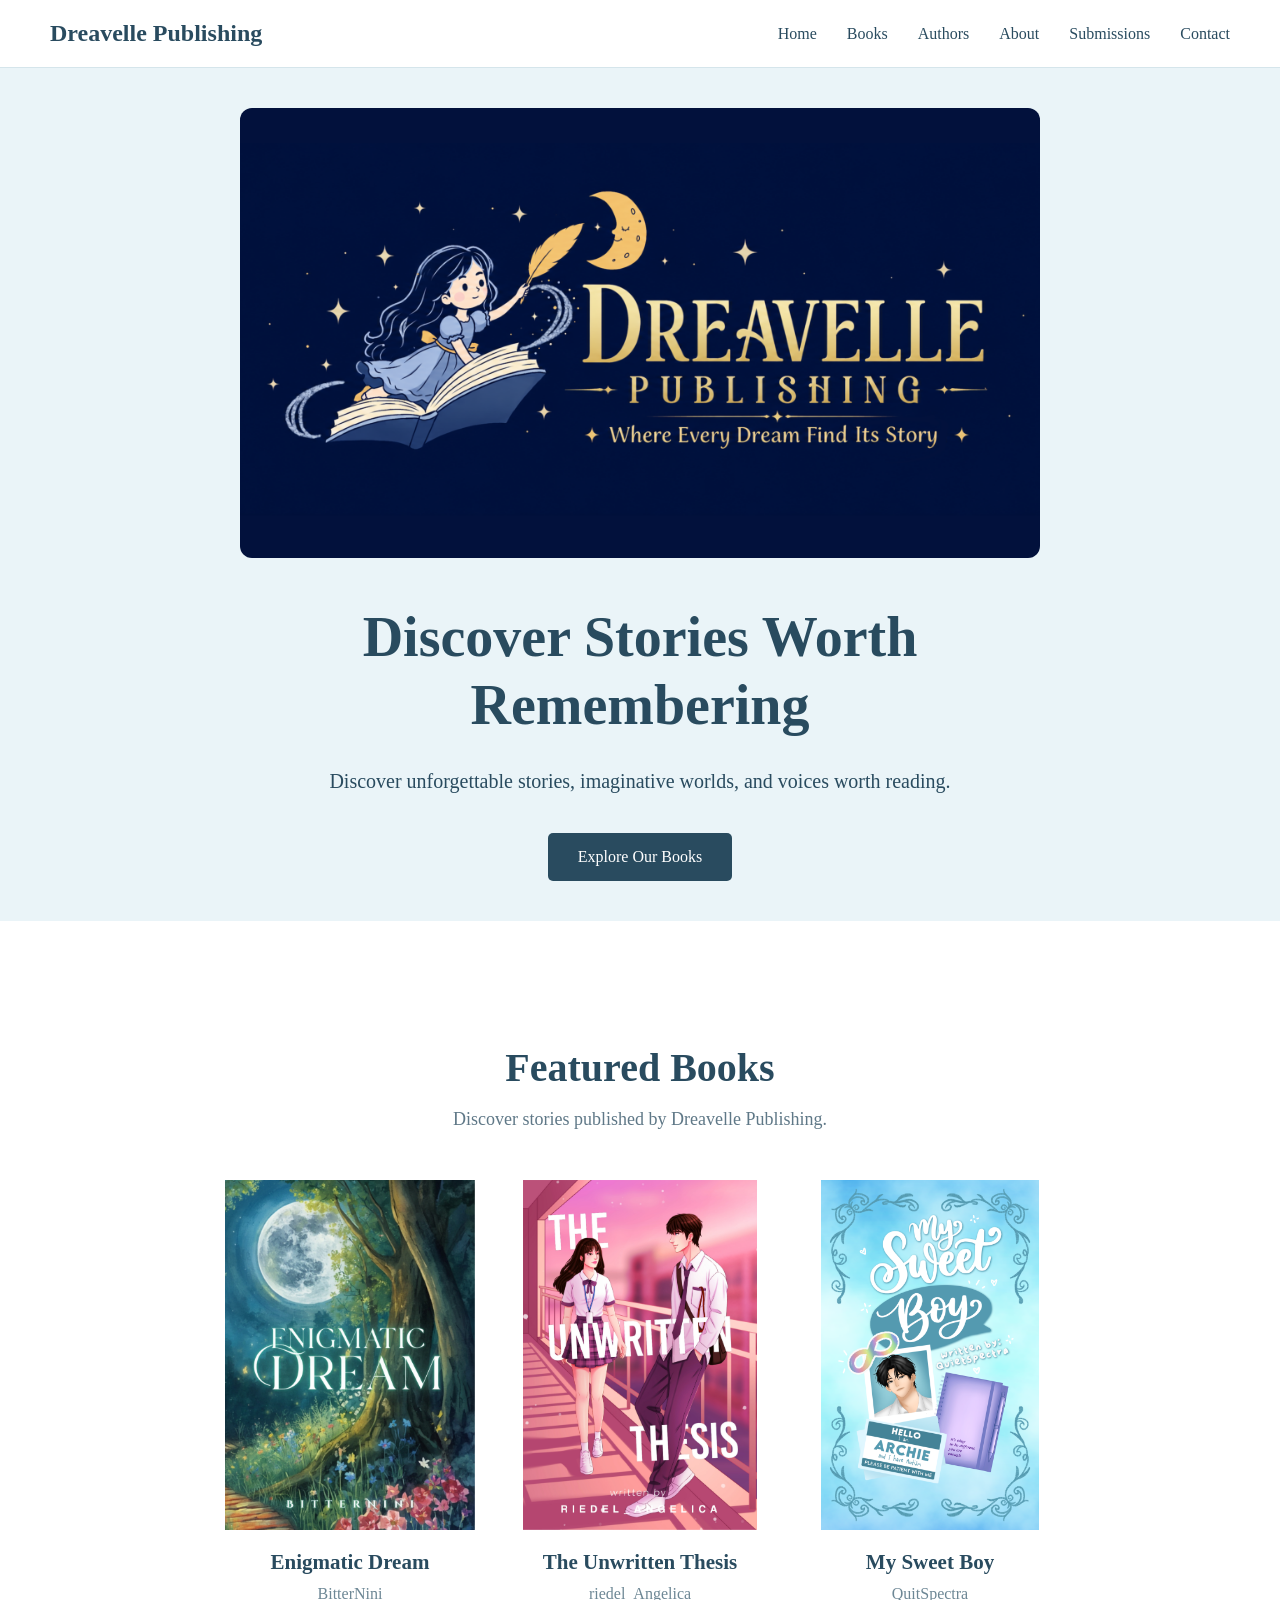
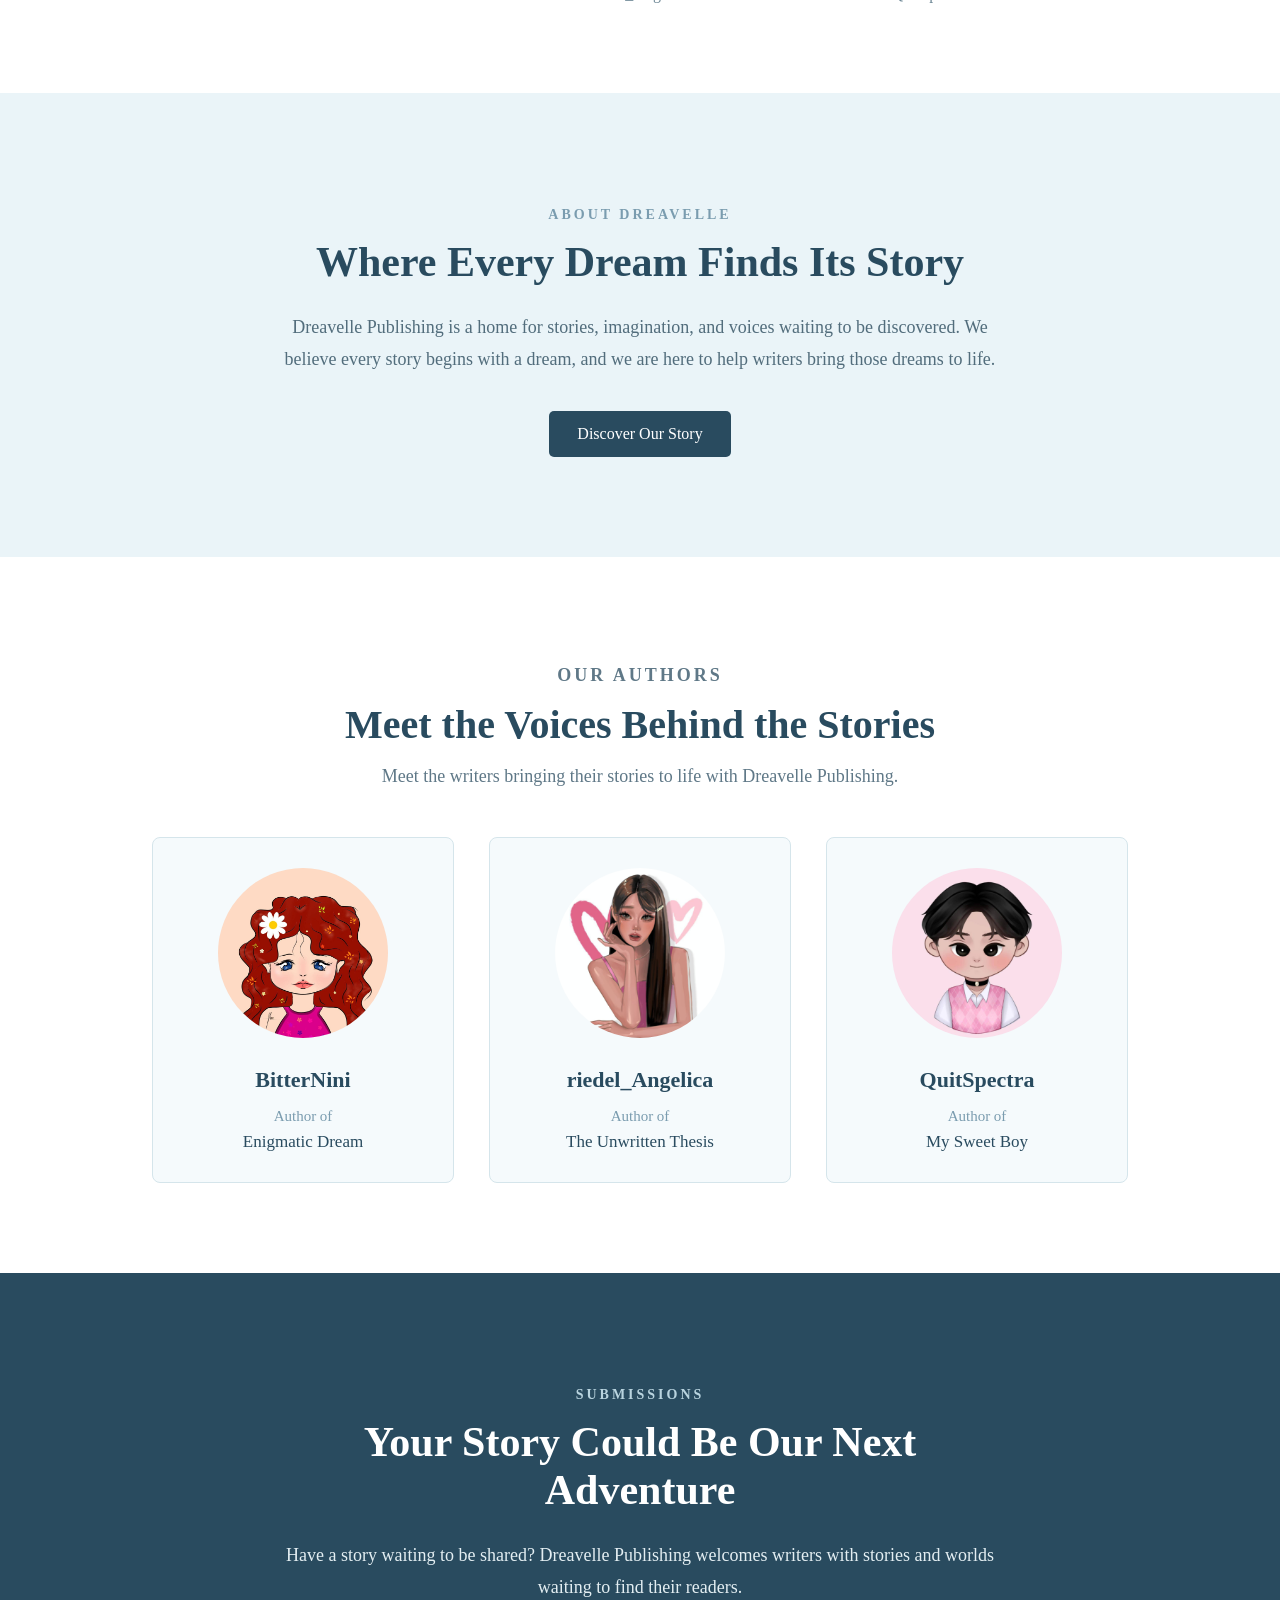
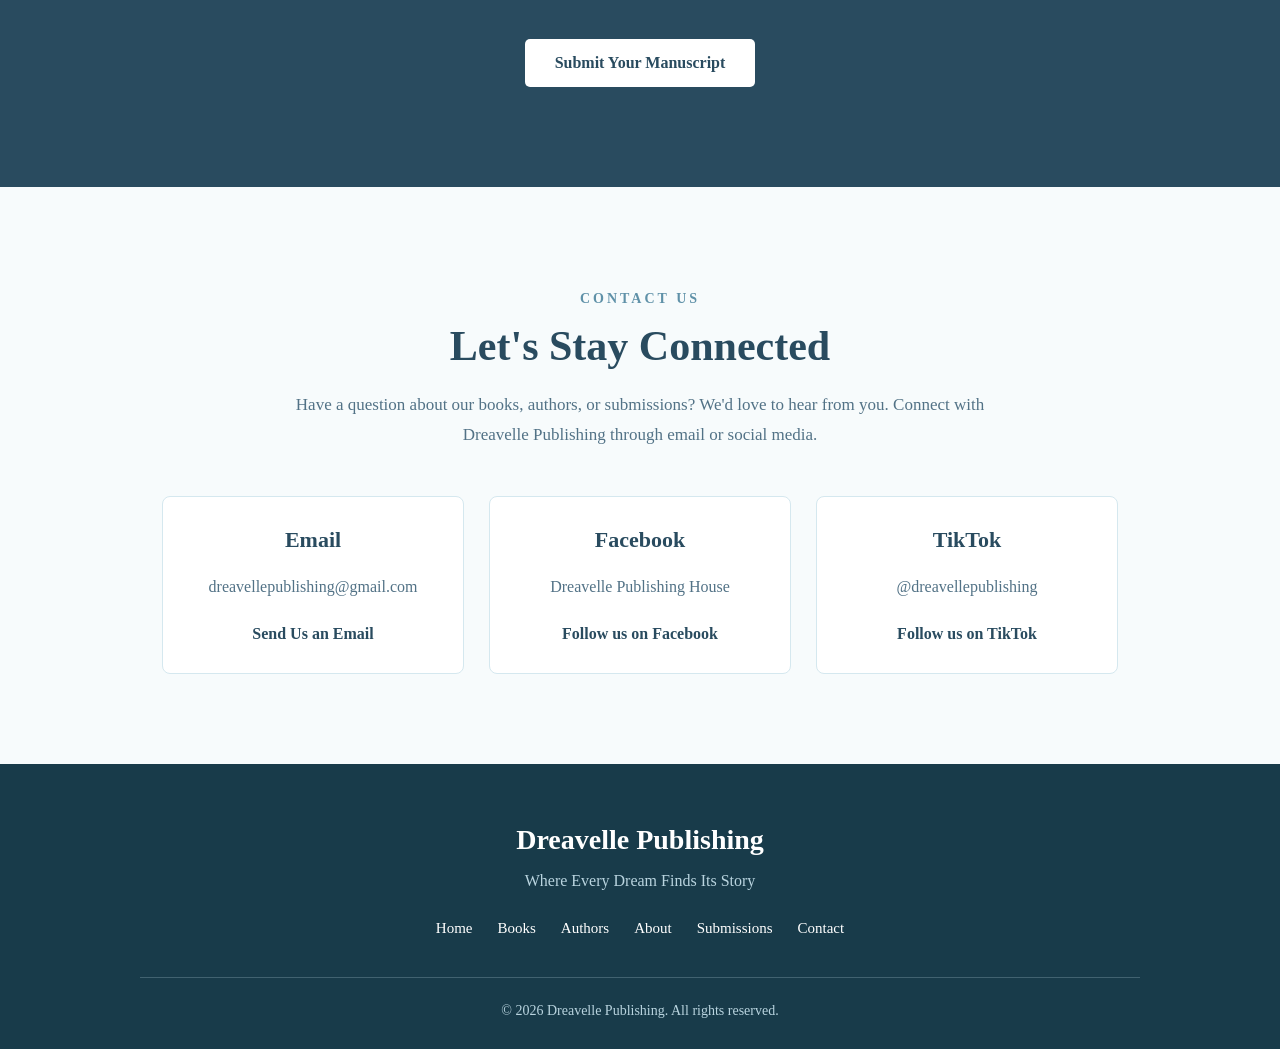
==== index.html @ ca5a9bcc "Add files via upload" ====
<!DOCTYPE html>
<html>

<head>
    <title>Dreavelle Publishing</title>
    <link rel="stylesheet" href="style.css">
</head>

<body id="home">

    <header>

        <nav>

            <div class="logo">
                Dreavelle Publishing
            </div>

            <ul>

                <li>
                    <a href="#home">Home</a>
                </li>

                <li>
                    <a href="#books">Books</a>
                </li>

                <li>
                    <a href="#authors">Authors</a>
                </li>

                <li>
                    <a href="#about">About</a>
                </li>

                <li>
                    <a href="#submissions">Submissions</a>
                </li>

                <li>
                    <a href="#contact">Contact</a>
                </li>

            </ul>

        </nav>

    </header>

    <section class="hero">

    <div class="hero-content">

        <div class="hero-cover">
    <img src="images/Cover Page.png" alt="Dreavelle Publishing">
</div>

        <h1>Discover Stories Worth Remembering</h1>

        <p>
            Discover unforgettable stories, imaginative worlds,
            and voices worth reading.
        </p>

        <a href="#books" class="hero-button">Explore Our Books</a>

    </div>

</section>

<section class="featured-books" id="books">

    <div class="section-heading">

        <h2>Featured Books</h2>

        <p>
            Discover stories published by Dreavelle Publishing.
        </p>

    </div>


    <div class="books-container">

        <!-- Book 1: Enigmatic Dream -->

        <div class="book-card">

            <div class="book-cover">
                <img src="images/enigmatic-dream.png"
                     alt="Enigmatic Dream book cover">
            </div>

            <h3>Enigmatic Dream</h3>

            <p>BitterNini</p>

        </div>


        <!-- Book 2: The Unwritten Thesis -->

        <div class="book-card">

            <div class="book-cover">
                <img src="images/unwritten-thesis.png"
                     alt="The Unwritten Thesis book cover">
            </div>

            <h3>The Unwritten Thesis</h3>

            <p>riedel_Angelica</p>

        </div>


        <!-- Book 3: My Sweet Boy -->

        <div class="book-card">

            <div class="book-cover">
                <img src="images/my-sweet-boy.png"
                     alt="My Sweet Boy book cover">
            </div>

            <h3>My Sweet Boy</h3>

            <p>QuitSpectra</p>

        </div>

    </div>

</section>

<!-- About Dreavelle Section -->

<section class="about" id="about">

    <div class="about-content">

        <p class="about-label">ABOUT DREAVELLE</p>

        <h2>Where Every Dream Finds Its Story</h2>

        <p class="about-text">
            Dreavelle Publishing is a home for stories, imagination,
            and voices waiting to be discovered. We believe every story
            begins with a dream, and we are here to help writers bring
            those dreams to life.
        </p>

        <a href="#" class="about-button">Discover Our Story</a>

    </div>

</section>

<!-- Authors Section -->

<section class="authors" id="authors">

    <div class="section-heading">

        <p class="authors-label">OUR AUTHORS</p>

        <h2>Meet the Voices Behind the Stories</h2>

        <p>
            Meet the writers bringing their stories to life
            with Dreavelle Publishing.
        </p>

    </div>


    <div class="authors-container">

        <!-- BitterNini -->

        <div class="author-card">

            <img src="images/BitterNini.jpg"
                 alt="BitterNini"
                 class="author-photo">

            <h3>BitterNini</h3>

            <p class="author-of">Author of</p>

            <h4>Enigmatic Dream</h4>

        </div>


        <!-- riedel_Angelica -->

        <div class="author-card">

            <img src="images/Riedel_Halila.jpg"
                 alt="riedel_Angelica"
                 class="author-photo">

            <h3>riedel_Angelica</h3>

            <p class="author-of">Author of</p>

            <h4>The Unwritten Thesis</h4>

        </div>


        <!-- QuitSpectra -->

        <div class="author-card">

            <img src="images/QuetSpectra.jpg"
                 alt="QuitSpectra"
                 class="author-photo">

            <h3>QuitSpectra</h3>

            <p class="author-of">Author of</p>

            <h4>My Sweet Boy</h4>

        </div>

    </div>

</section>

<!-- Submissions Section -->

<section class="submissions" id="submissions">

    <div class="submissions-content">

        <p class="submissions-label">SUBMISSIONS</p>

        <h2>Your Story Could Be Our Next Adventure</h2>

        <p>
            Have a story waiting to be shared?
            Dreavelle Publishing welcomes writers with stories
            and worlds waiting to find their readers.
        </p>

        <a href="https://forms.gle/DMaqCZ7GXDZU89Js8"
   class="submissions-button"
   target="_blank"
   rel="noopener noreferrer">
    Submit Your Manuscript
</a>
        

    </div>

</section>

<!-- Contact Section -->

<section class="contact" id="contact">

    <div class="contact-content">

        <p class="contact-label">CONTACT US</p>

        <h2>Let's Stay Connected</h2>

        <p class="contact-intro">
            Have a question about our books, authors, or submissions?
            We'd love to hear from you. Connect with Dreavelle Publishing
            through email or social media.
        </p>

        <div class="contact-options">

            <div class="contact-card">
                <h3>Email</h3>
                <p>dreavellepublishing@gmail.com</p>
                <a href="mailto:dreavellepublishing@gmail.com">
                    Send Us an Email
                </a>
            </div>

            <div class="contact-card">
                <h3>Facebook</h3>
                <p>Dreavelle Publishing House</p>
                <span>Follow us on Facebook</span>
            </div>

            <div class="contact-card">
                <h3>TikTok</h3>
                <p>@dreavellepublishing</p>
                <span>Follow us on TikTok</span>
            </div>

        </div>

    </div>

</section>
<!-- Footer -->

<footer class="footer">

    <div class="footer-content">

        <h2>Dreavelle Publishing</h2>

        <p class="footer-tagline">
            Where Every Dream Finds Its Story
        </p>

        <div class="footer-links">

            <a href="#home">Home</a>
            <a href="#books">Books</a>
            <a href="#authors">Authors</a>
            <a href="#about">About</a>
            <a href="#submissions">Submissions</a>
            <a href="#contact">Contact</a>

        </div>

        <div class="footer-line"></div>

        <p class="copyright">
            &copy; 2026 Dreavelle Publishing. All rights reserved.
        </p>

    </div>

</footer>

</body>

</html>
---- style.css ----
html {
    scroll-behavior: smooth;
}
body {
    margin: 0;
    background-color: #eaf4f8;
    color: #294b5f;
    font-family: Georgia, serif;
}

/* Navigation Bar */

header {
    background-color: white;
    padding: 20px 50px;
    border-bottom: 1px solid #d5e5eb;
}

nav {
    display: flex;
    justify-content: space-between;
    align-items: center;
}

.logo {
    font-size: 24px;
    font-weight: bold;
    color: #294b5f;
}

ul {
    list-style: none;
    display: flex;
    gap: 30px;
    margin: 0;
    padding: 0;
}

a {
    text-decoration: none;
    color: #294b5f;
    font-size: 16px;
}

a:hover {
    color: #7a9caf;
}
/* Hero Section */

.hero {
    min-height: 700px;
    display: flex;
    justify-content: center;
    align-items: center;
    text-align: center;
    padding: 40px 20px;
}

.hero-content {
    max-width: 800px;
}

.hero-cover {
    width: 100%;
    margin-bottom: 35px;
}

.hero-cover img {
    width: 100%;
    max-width: 800px;
    height: auto;
    display: block;
    margin: 0 auto;
    border-radius: 12px;
}

.hero h1 {
    font-size: 56px;
    line-height: 1.2;
    margin-bottom: 25px;
    color: #294b5f;
}

.hero p {
    font-size: 20px;
    line-height: 1.7;
    margin-bottom: 35px;
}

.hero-button {
    display: inline-block;
    background-color: #294b5f;
    color: white;
    padding: 15px 30px;
    border-radius: 5px;
    text-decoration: none;
    font-size: 16px;
}

.hero-button:hover {
    background-color: #7a9caf;
}
/* Featured Books Section */

.featured-books {
    background-color: white;
    padding: 90px 50px;
    text-align: center;
}

/* About Dreavelle Section */

.about {
    background-color: #eaf4f8;
    padding: 100px 30px;
    text-align: center;
}

.about-content {
    max-width: 750px;
    margin: 0 auto;
}

.about-label {
    font-size: 14px;
    letter-spacing: 3px;
    font-weight: bold;
    color: #7a9caf;
    margin-bottom: 15px;
}

.about h2 {
    font-size: 42px;
    color: #294b5f;
    margin: 0 0 25px;
}

.about-text {
    font-size: 18px;
    line-height: 1.8;
    color: #526d7c;
    margin-bottom: 35px;
}

.about-button {
    display: inline-block;
    padding: 14px 28px;
    background-color: #294b5f;
    color: white;
    text-decoration: none;
    border-radius: 5px;
}

.about-button:hover {
    background-color: #7a9caf;
}

.section-heading {
    max-width: 700px;
    margin: 0 auto 50px;
}

.section-heading h2 {
    font-size: 40px;
    margin-bottom: 15px;
    color: #294b5f;
}

.section-heading p {
    font-size: 18px;
    color: #5f7887;
}

.books-container {
    display: flex;
    justify-content: center;
    gap: 40px;
    max-width: 1100px;
    margin: 0 auto;
}

.book-card {
    width: 250px;
}

.book-cover {
    height: 350px;
    display: flex;
    justify-content: center;
    align-items: center;
    margin-bottom: 20px;
}


.book-cover span {
    color: #6d8795;
    font-size: 16px;
}

.book-card h3 {
    color: #294b5f;
    font-size: 21px;
    margin: 10px 0;
}

.book-card p {
    color: #6d8795;
    margin: 0;
}
.book-cover img {
    max-width: 100%;
    height: 100%;
    object-fit: contain;
    display: block;
}
/* Authors Section */

.authors {
    background-color: white;
    padding: 90px 50px;
    text-align: center;
}

.authors-label {
    font-size: 14px;
    letter-spacing: 3px;
    font-weight: bold;
    color: #7a9caf;
    margin-bottom: 15px;
}

.authors .section-heading h2 {
    font-size: 40px;
    color: #294b5f;
    margin: 0 0 15px;
}

.authors-container {
    display: flex;
    justify-content: center;
    gap: 35px;
    max-width: 1000px;
    margin: 50px auto 0;
}

.author-card {
    width: 250px;
    padding: 30px 25px;
    background-color: #f5fafc;
    border: 1px solid #d5e5eb;
    border-radius: 8px;
}

.author-photo {
    width: 170px;
    height: 170px;
    object-fit: cover;
    border-radius: 50%;
    margin-bottom: 20px;
}

.author-card h3 {
    font-size: 22px;
    color: #294b5f;
    margin: 5px 0 15px;
}

.author-of {
    color: #7a9caf;
    margin: 0 0 7px;
    font-size: 15px;
}

.author-card h4 {
    color: #294b5f;
    font-size: 17px;
    margin: 0;
    font-weight: normal;
}
/* Submissions Section */

.submissions {
    background-color: #294b5f;
    padding: 100px 30px;
    text-align: center;
}

.submissions-content {
    max-width: 750px;
    margin: 0 auto;
}

.submissions-label {
    font-size: 14px;
    letter-spacing: 3px;
    font-weight: bold;
    color: #b9d4df;
    margin-bottom: 15px;
}

.submissions h2 {
    font-size: 42px;
    color: white;
    margin: 0 0 25px;
}

.submissions-content > p:not(.submissions-label) {
    font-size: 18px;
    line-height: 1.8;
    color: #e3eef2;
    margin-bottom: 35px;
}

.submissions-button {
    display: inline-block;
    background-color: white;
    color: #294b5f;
    padding: 15px 30px;
    border-radius: 5px;
    text-decoration: none;
    font-weight: bold;
}

.submissions-button:hover {
    background-color: #eaf4f8;
}
/* Footer */

.footer {
    background-color: #183b4a;
    color: white;
    padding: 60px 30px 30px;
    text-align: center;
}

.footer-content {
    max-width: 1000px;
    margin: 0 auto;
}

.footer h2 {
    font-size: 28px;
    margin: 0 0 10px;
    color: white;
}

.footer-tagline {
    color: #b9d4df;
    font-size: 16px;
    margin-bottom: 30px;
}

.footer-links {
    display: flex;
    justify-content: center;
    flex-wrap: wrap;
    gap: 25px;
}

.footer-links a {
    color: white;
    text-decoration: none;
    font-size: 15px;
}

.footer-links a:hover {
    color: #b9d4df;
}

.footer-line {
    height: 1px;
    background-color: #416270;
    margin: 40px 0 25px;
}

.copyright {
    color: #b9d4df;
    font-size: 14px;
    margin: 0;
}
/* Contact Section */

.contact {
    background-color: #f7fbfc;
    padding: 90px 30px;
    text-align: center;
}

.contact-content {
    max-width: 1000px;
    margin: 0 auto;
}

.contact-label {
    font-size: 14px;
    letter-spacing: 3px;
    font-weight: bold;
    color: #5f91a8;
    margin-bottom: 15px;
}

.contact h2 {
    font-size: 42px;
    color: #294b5f;
    margin: 0 0 20px;
}

.contact-intro {
    max-width: 700px;
    margin: 0 auto 45px;
    font-size: 17px;
    line-height: 1.8;
    color: #527286;
}

.contact-options {
    display: flex;
    justify-content: center;
    gap: 25px;
    flex-wrap: wrap;
}

.contact-card {
    background-color: white;
    border: 1px solid #d5e8ef;
    border-radius: 8px;
    padding: 30px 25px;
    width: 250px;
}

.contact-card h3 {
    color: #294b5f;
    font-size: 22px;
    margin-top: 0;
}

.contact-card p {
    color: #527286;
    line-height: 1.5;
}

.contact-card a {
    display: inline-block;
    margin-top: 10px;
    color: #294b5f;
    font-weight: bold;
    text-decoration: none;
}

.contact-card a:hover {
    text-decoration: underline;
}

.contact-card span {
    display: inline-block;
    margin-top: 10px;
    color: #294b5f;
    font-weight: bold;
}
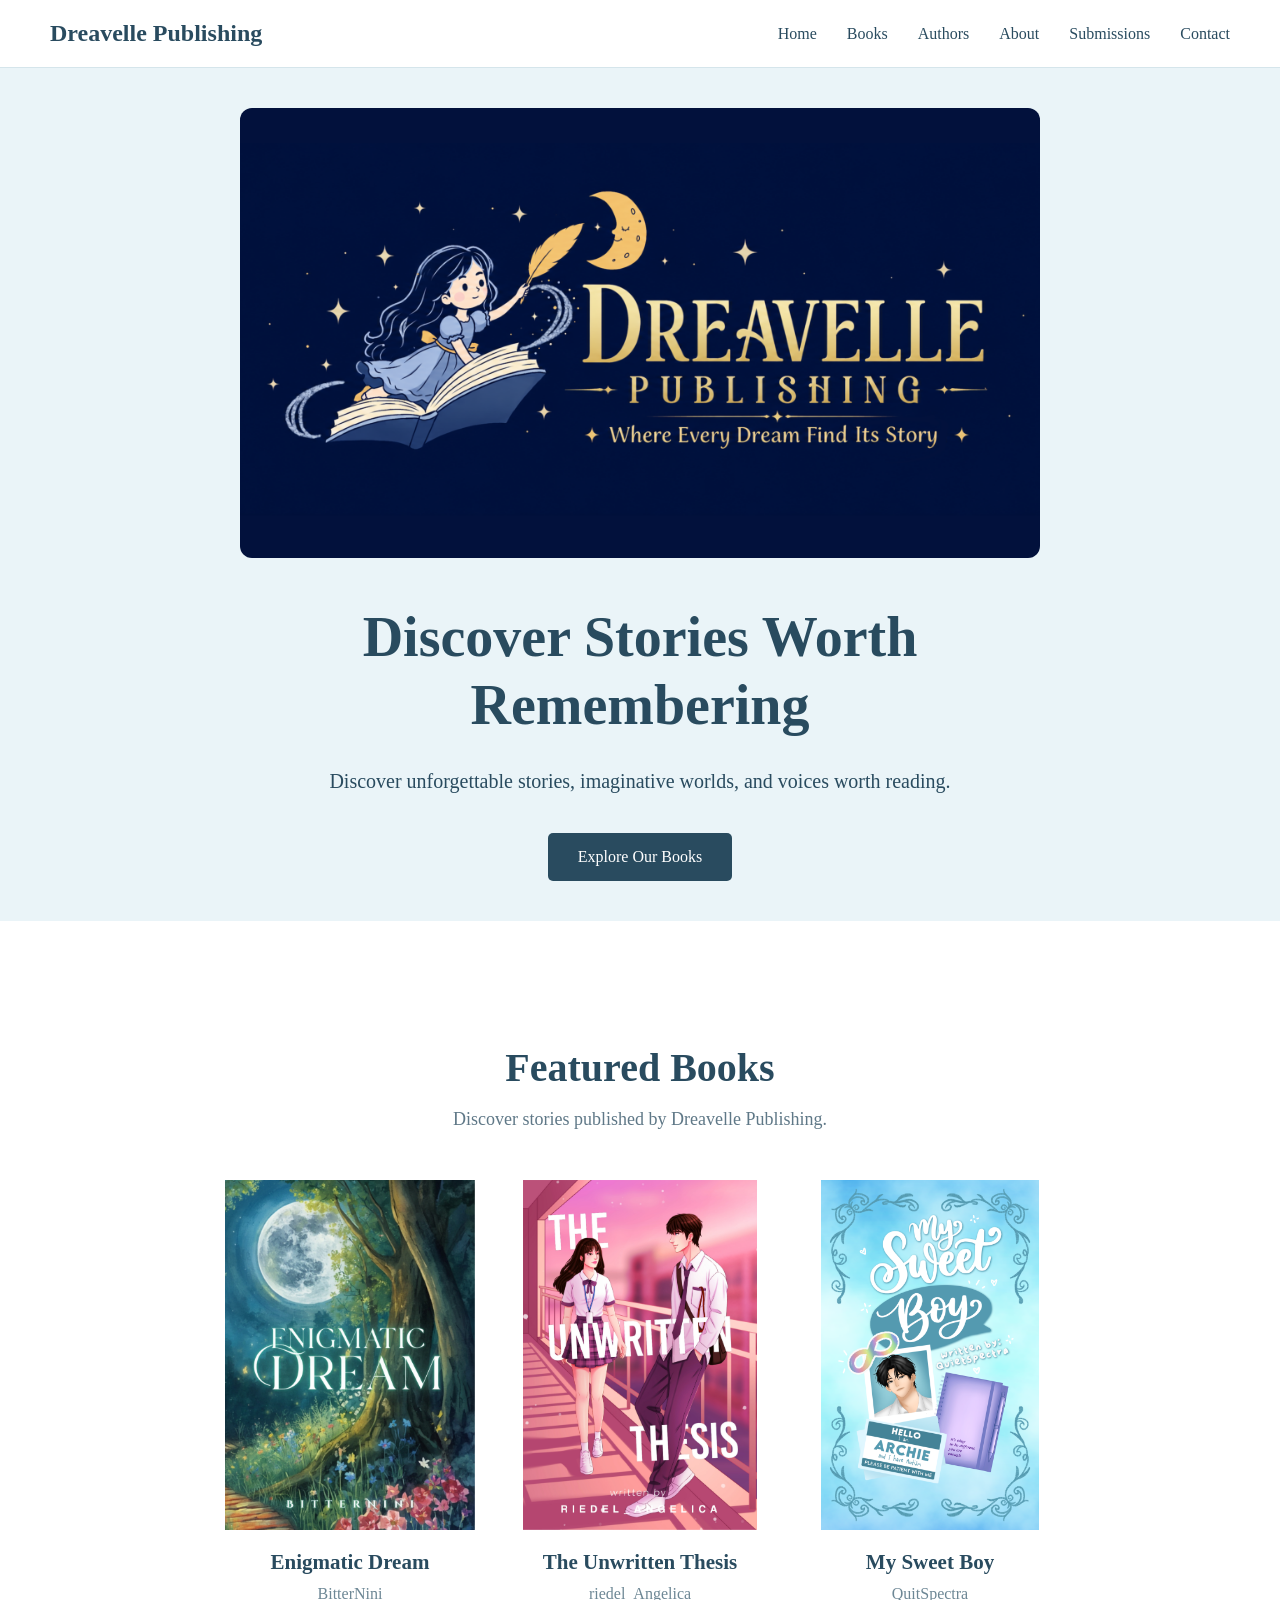
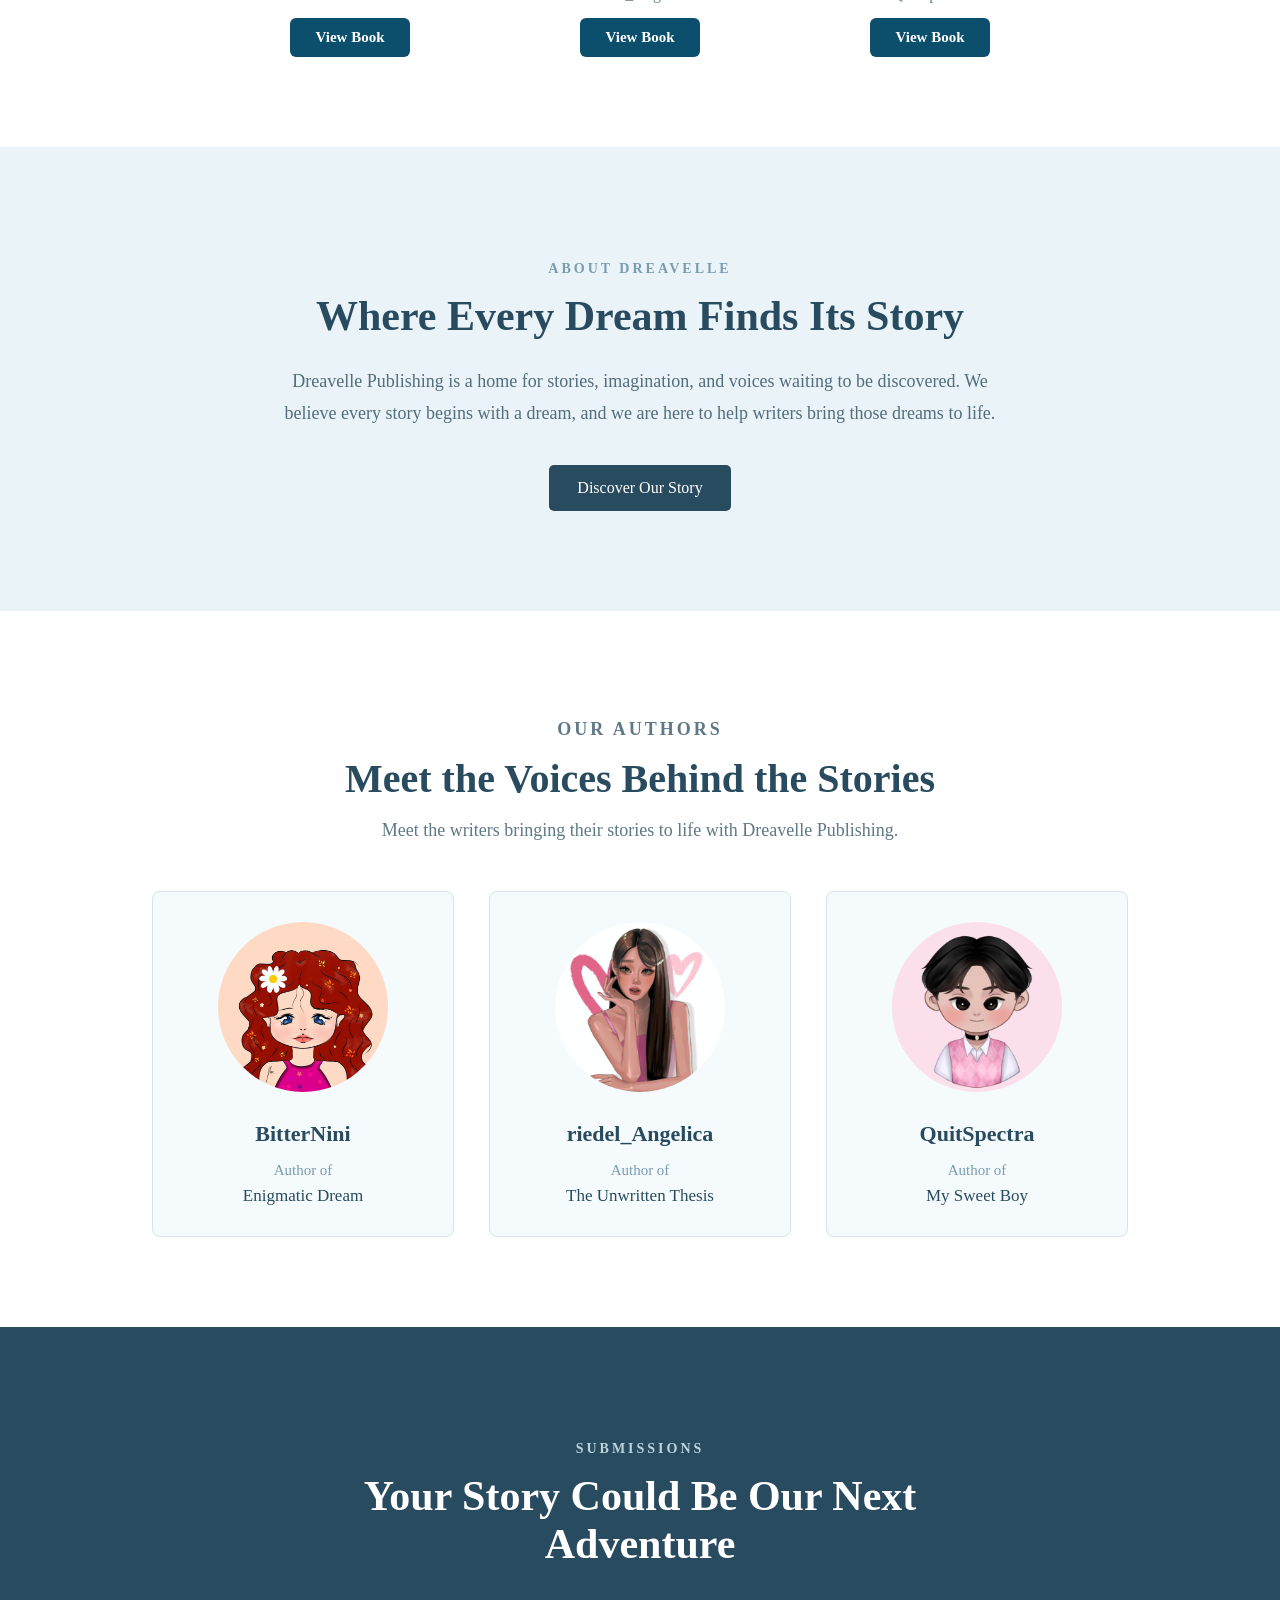
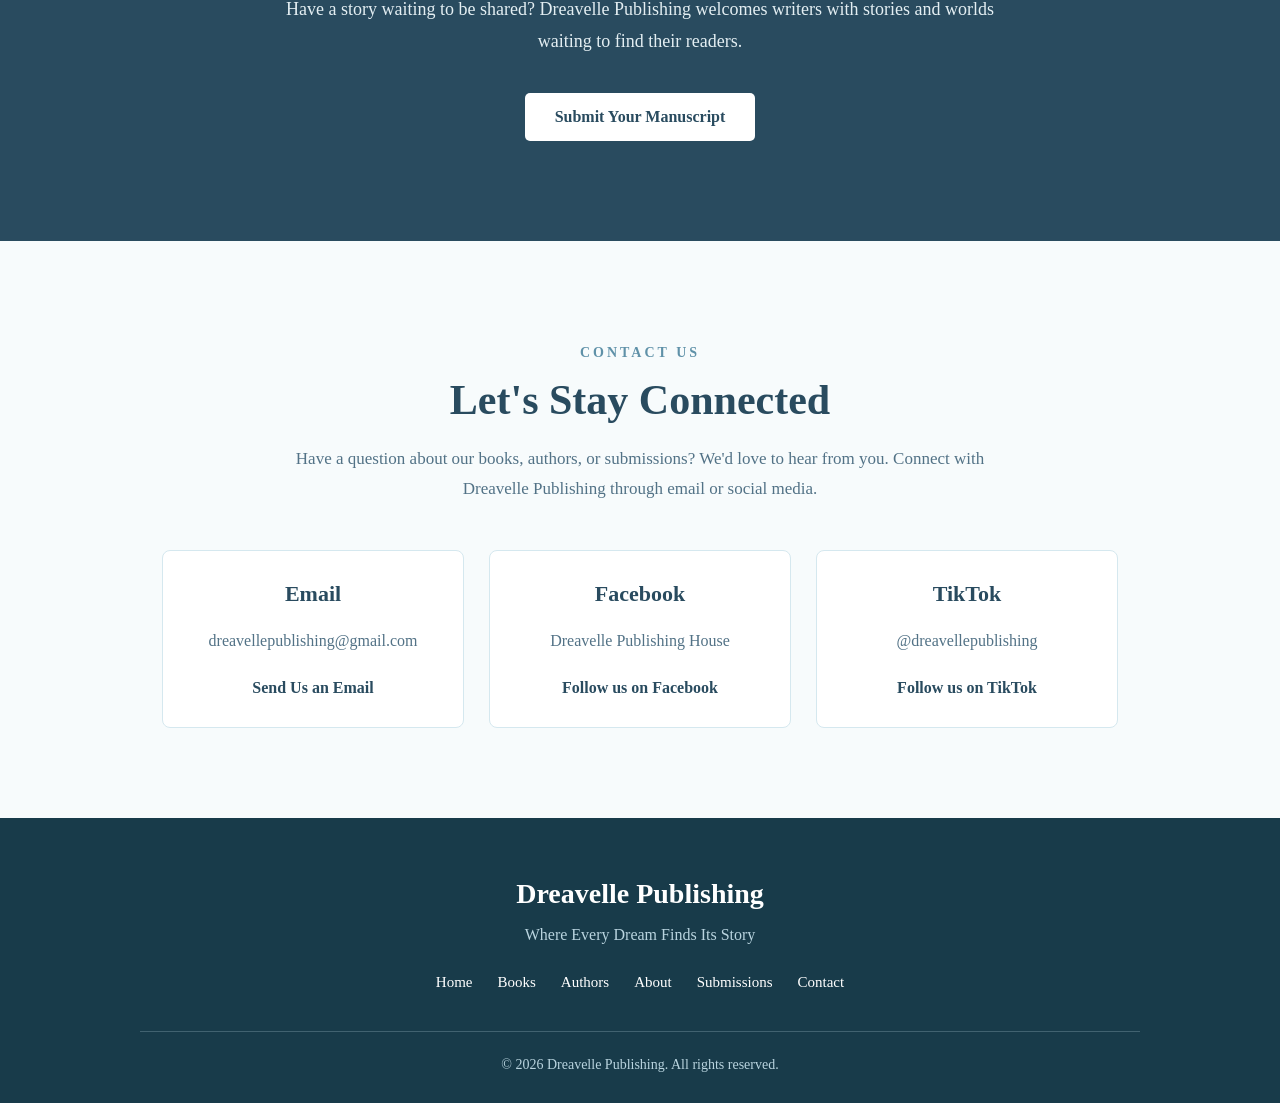
==== commit b350cc0c: "Update website with book detail pages" ====
--- a/index.html
+++ b/index.html
@@ -97,7 +97,9 @@
             <h3>Enigmatic Dream</h3>
 
             <p>BitterNini</p>
-
+<a href="enigmatic-dream.html" class="view-book-button">
+    View Book
+</a>
         </div>
 
 
@@ -113,7 +115,9 @@
             <h3>The Unwritten Thesis</h3>
 
             <p>riedel_Angelica</p>
-
+<a href="the-unwritten-thesis.html" class="view-book-button">
+    View Book
+</a>
         </div>
 
 
@@ -129,7 +133,9 @@
             <h3>My Sweet Boy</h3>
 
             <p>QuitSpectra</p>
-
+<a href="my-sweet-boy.html" class="view-book-button">
+    View Book
+</a>
         </div>
 
     </div>
--- a/style.css
+++ b/style.css
@@ -456,4 +456,127 @@
     margin-top: 10px;
     color: #294b5f;
     font-weight: bold;
+}
+
+/* ================================
+   BOOK DETAIL PAGE
+================================ */
+
+.book-detail {
+    padding: 80px 8%;
+    min-height: 80vh;
+    background-color: #f4fbfd;
+}
+
+.book-detail-container {
+    max-width: 1100px;
+    margin: 0 auto;
+    display: flex;
+    align-items: center;
+    justify-content: center;
+    gap: 70px;
+}
+
+.book-detail-cover {
+    flex: 0 0 330px;
+}
+
+.book-detail-cover img {
+    width: 100%;
+    height: auto;
+    display: block;
+    border-radius: 8px;
+    box-shadow: 0 12px 30px rgba(0, 0, 0, 0.15);
+}
+
+.book-detail-info {
+    flex: 1;
+    max-width: 600px;
+}
+
+.book-label {
+    font-size: 15px;
+    text-transform: uppercase;
+    letter-spacing: 2px;
+    margin-bottom: 12px;
+}
+
+.book-detail-info h1 {
+    font-size: 48px;
+    margin: 0 0 10px;
+}
+
+.book-author {
+    font-size: 20px;
+    margin-bottom: 35px;
+}
+
+.book-detail-info h2 {
+    font-size: 27px;
+    margin-bottom: 15px;
+}
+
+.book-synopsis {
+    font-size: 17px;
+    line-height: 1.8;
+}
+
+/* Mobile layout */
+@media (max-width: 768px) {
+    .book-detail-container {
+        flex-direction: column;
+        gap: 40px;
+    }
+
+    .book-detail-cover {
+        width: 100%;
+        max-width: 300px;
+        flex: none;
+    }
+
+    .book-detail-info {
+        text-align: center;
+    }
+
+    .book-detail-info h1 {
+        font-size: 36px;
+    }
+}
+
+/* Order Button */
+.order-button {
+    display: inline-block;
+    margin-top: 25px;
+    padding: 14px 32px;
+    background-color: #0b4f6c;
+    color: white;
+    text-decoration: none;
+    font-size: 17px;
+    font-weight: bold;
+    border-radius: 6px;
+    transition: 0.3s ease;
+}
+
+.order-button:hover {
+    background-color: #083b51;
+    transform: translateY(-2px);
+}
+
+/* View Book Button */
+.view-book-button {
+    display: inline-block;
+    margin-top: 15px;
+    padding: 11px 25px;
+    background-color: #0b4f6c;
+    color: white;
+    text-decoration: none;
+    font-size: 15px;
+    font-weight: bold;
+    border-radius: 6px;
+    transition: 0.3s ease;
+}
+
+.view-book-button:hover {
+    background-color: #083b51;
+    transform: translateY(-2px);
 }
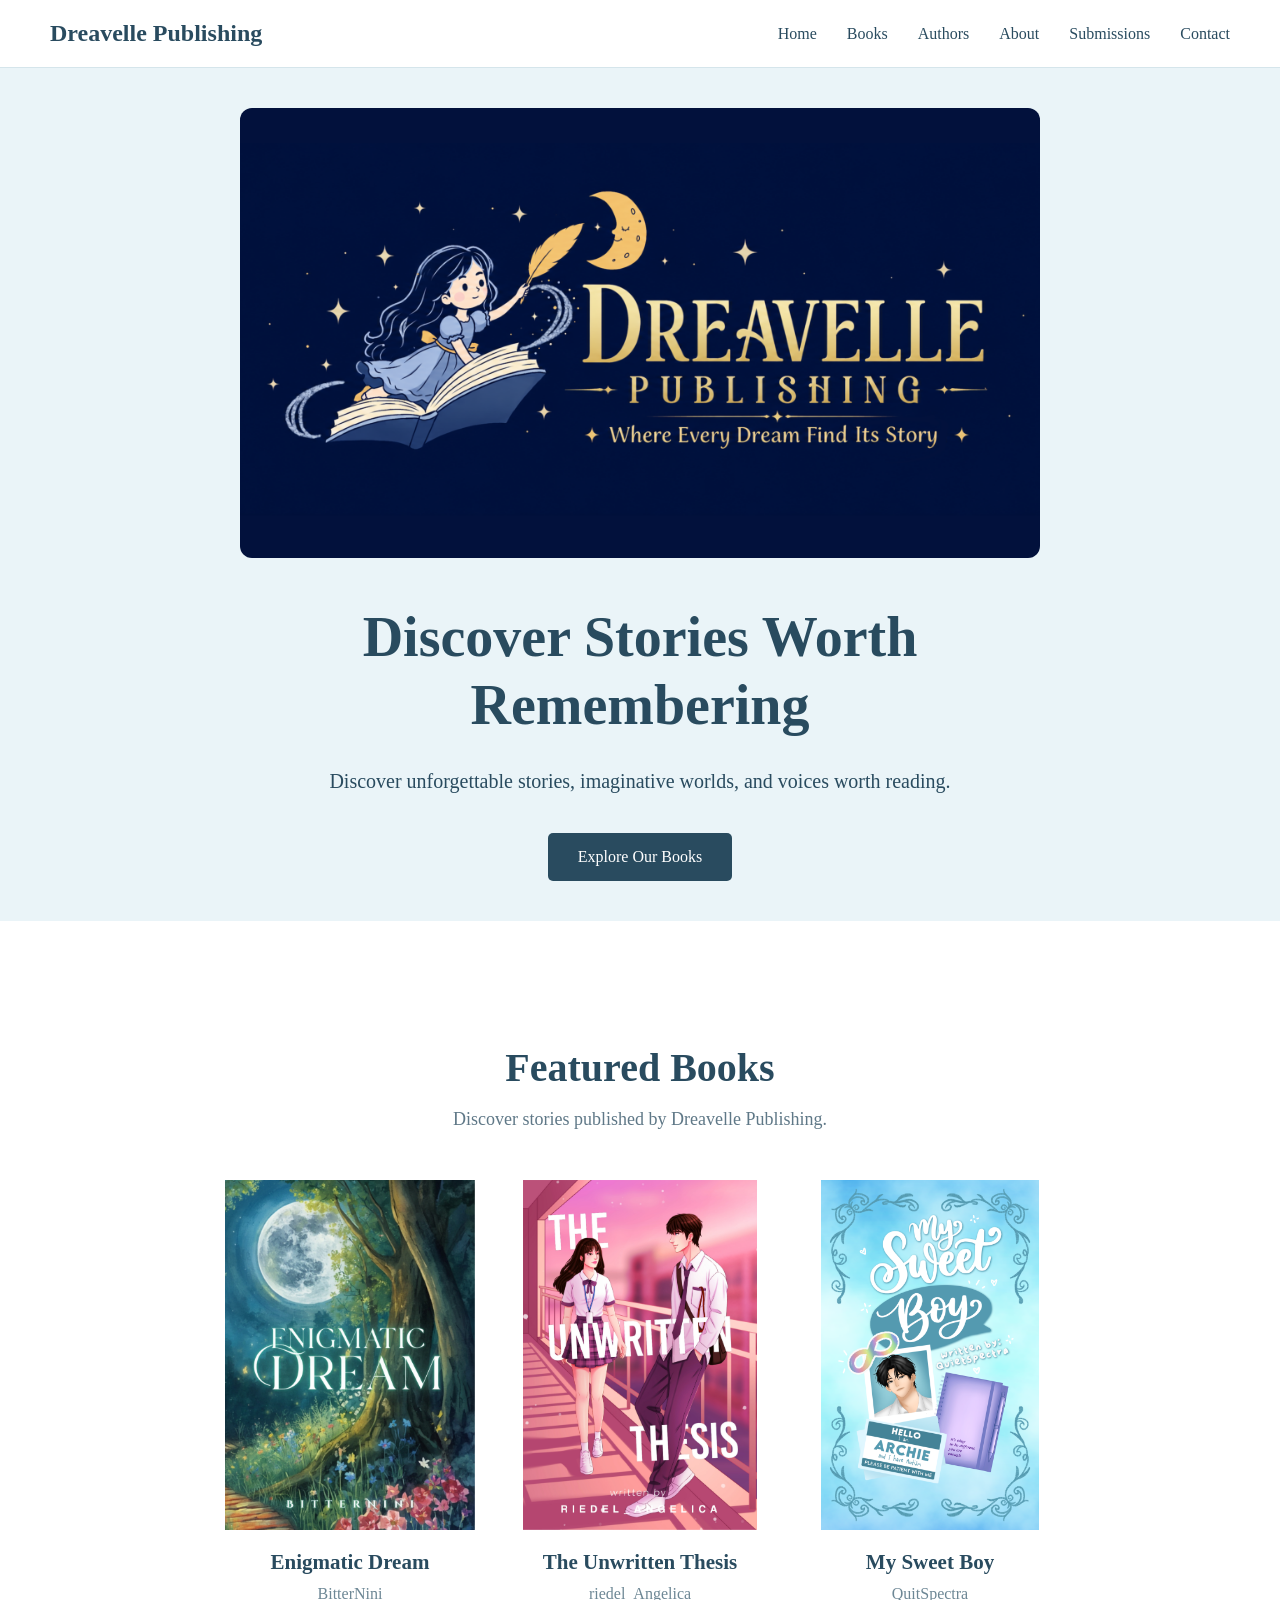
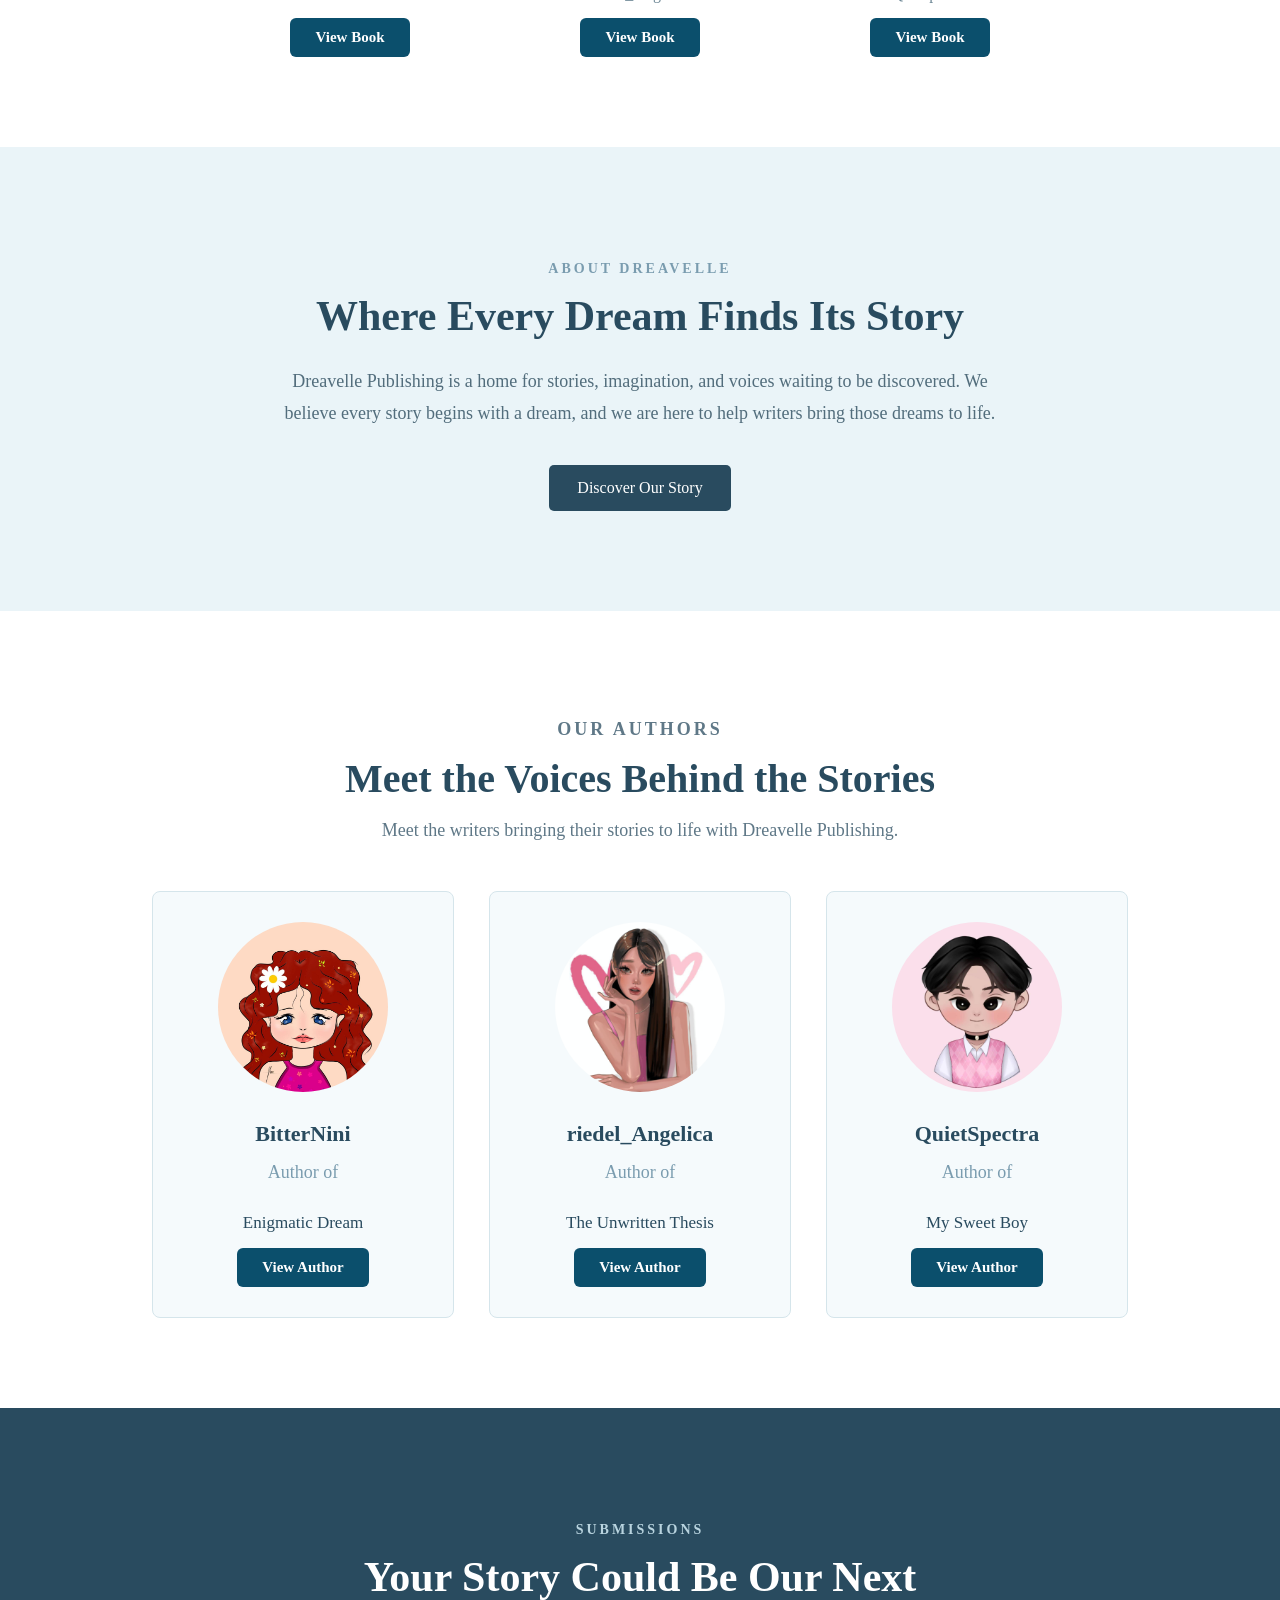
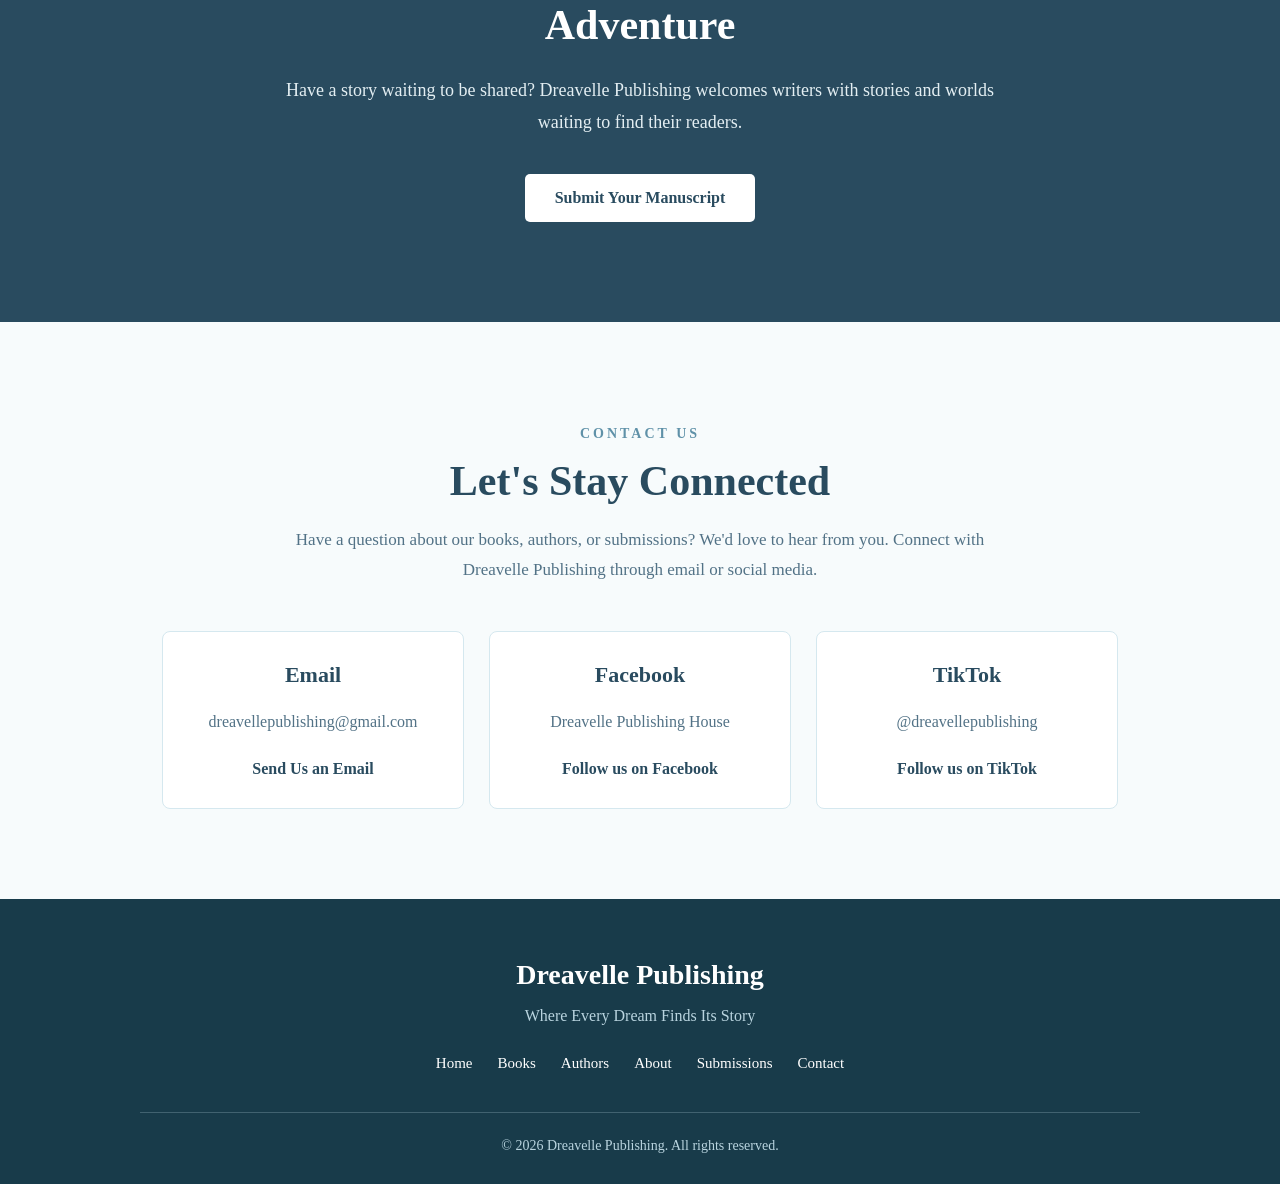
==== commit 7b6d1b5a: "Add author profile pages and update authors section" ====
--- a/index.html
+++ b/index.html
@@ -199,6 +199,10 @@
 
             <h4>Enigmatic Dream</h4>
 
+            <a href="bitternini.html" class="view-author-button">
+    View Author
+</a>
+
         </div>
 
 
@@ -216,23 +220,28 @@
 
             <h4>The Unwritten Thesis</h4>
 
-        </div>
-
-
-        <!-- QuitSpectra -->
+            <a href="riedel-angelica.html" class="view-author-button">
+    View Author
+</a>
+
+        </div>
 
         <div class="author-card">
 
             <img src="images/QuetSpectra.jpg"
-                 alt="QuitSpectra"
+                alt="QuietSpectra"
                  class="author-photo">
 
-            <h3>QuitSpectra</h3>
+            <h3>QuietSpectra</h3>
 
             <p class="author-of">Author of</p>
 
             <h4>My Sweet Boy</h4>
 
+
+            <a href="quitspectra.html" class="view-author-button">
+    View Author
+</a>
         </div>
 
     </div>
--- a/style.css
+++ b/style.css
@@ -548,8 +548,8 @@
     display: inline-block;
     margin-top: 25px;
     padding: 14px 32px;
-    background-color: #0b4f6c;
-    color: white;
+    background-color: 0b4f6c;
+    color:white;
     text-decoration: none;
     font-size: 17px;
     font-weight: bold;
@@ -558,7 +558,7 @@
 }
 
 .order-button:hover {
-    background-color: #083b51;
+    background-color: 083b51;
     transform: translateY(-2px);
 }
 
@@ -579,4 +579,111 @@
 .view-book-button:hover {
     background-color: #083b51;
     transform: translateY(-2px);
+}
+
+/* Author Detail Page */
+
+.author-detail {
+    padding: 70px 20px;
+    background-color: #f7fbfd;
+    min-height: 70vh;
+}
+
+.author-detail-container {
+    max-width: 1000px;
+    margin: 0 auto;
+    display: flex;
+    align-items: flex-start;
+    gap: 60px;
+}
+
+.author-detail-photo {
+    flex: 0 0 300px;
+}
+
+.author-detail-photo img {
+    width: 300px;
+    height: 300px;
+    object-fit: cover;
+    border-radius: 50%;
+    display: block;
+}
+
+.author-detail-info {
+    flex: 1;
+}
+
+.author-label {
+    font-size: 14px;
+    font-weight: bold;
+    letter-spacing: 2px;
+    color: #0b4f6c;
+    margin-bottom: 10px;
+}
+
+.author-detail-info h1 {
+    font-size: 42px;
+    color: #0b4f6c;
+    margin-bottom: 10px;
+}
+
+.author-of {
+    font-size: 18px;
+    margin-bottom: 30px;
+}
+
+.author-biography {
+    margin-top: 25px;
+    margin-bottom: 10px;
+}
+
+.author-biography h2 {
+    color: #0b4f6c;
+    margin-bottom: 15px;
+}
+
+.author-biography p {
+    font-size: 17px;
+    line-height: 1.8;
+}
+
+@media (max-width: 768px) {
+    .author-detail-container {
+        flex-direction: column;
+        align-items: center;
+        text-align: center;
+        gap: 30px;
+    }
+
+    .author-detail-photo {
+        flex: none;
+    }
+
+    .author-detail-photo img {
+        width: 220px;
+        height: 220px;
+    }
+
+    .author-detail-info h1 {
+        font-size: 34px;
+    }
+}
+
+/* View Author Button */
+.view-author-button {
+    display: inline-block;
+    margin-top: 15px;
+    padding: 11px 25px;
+    background-color: #0b4f6c;
+    color: white;
+    text-decoration: none;
+    font-size: 15px;
+    font-weight: bold;
+    border-radius: 6px;
+    transition: 0.3s ease;
+}
+
+.view-author-button:hover {
+    background-color: #083b51;
+    transform: translateY(-2px);
 }
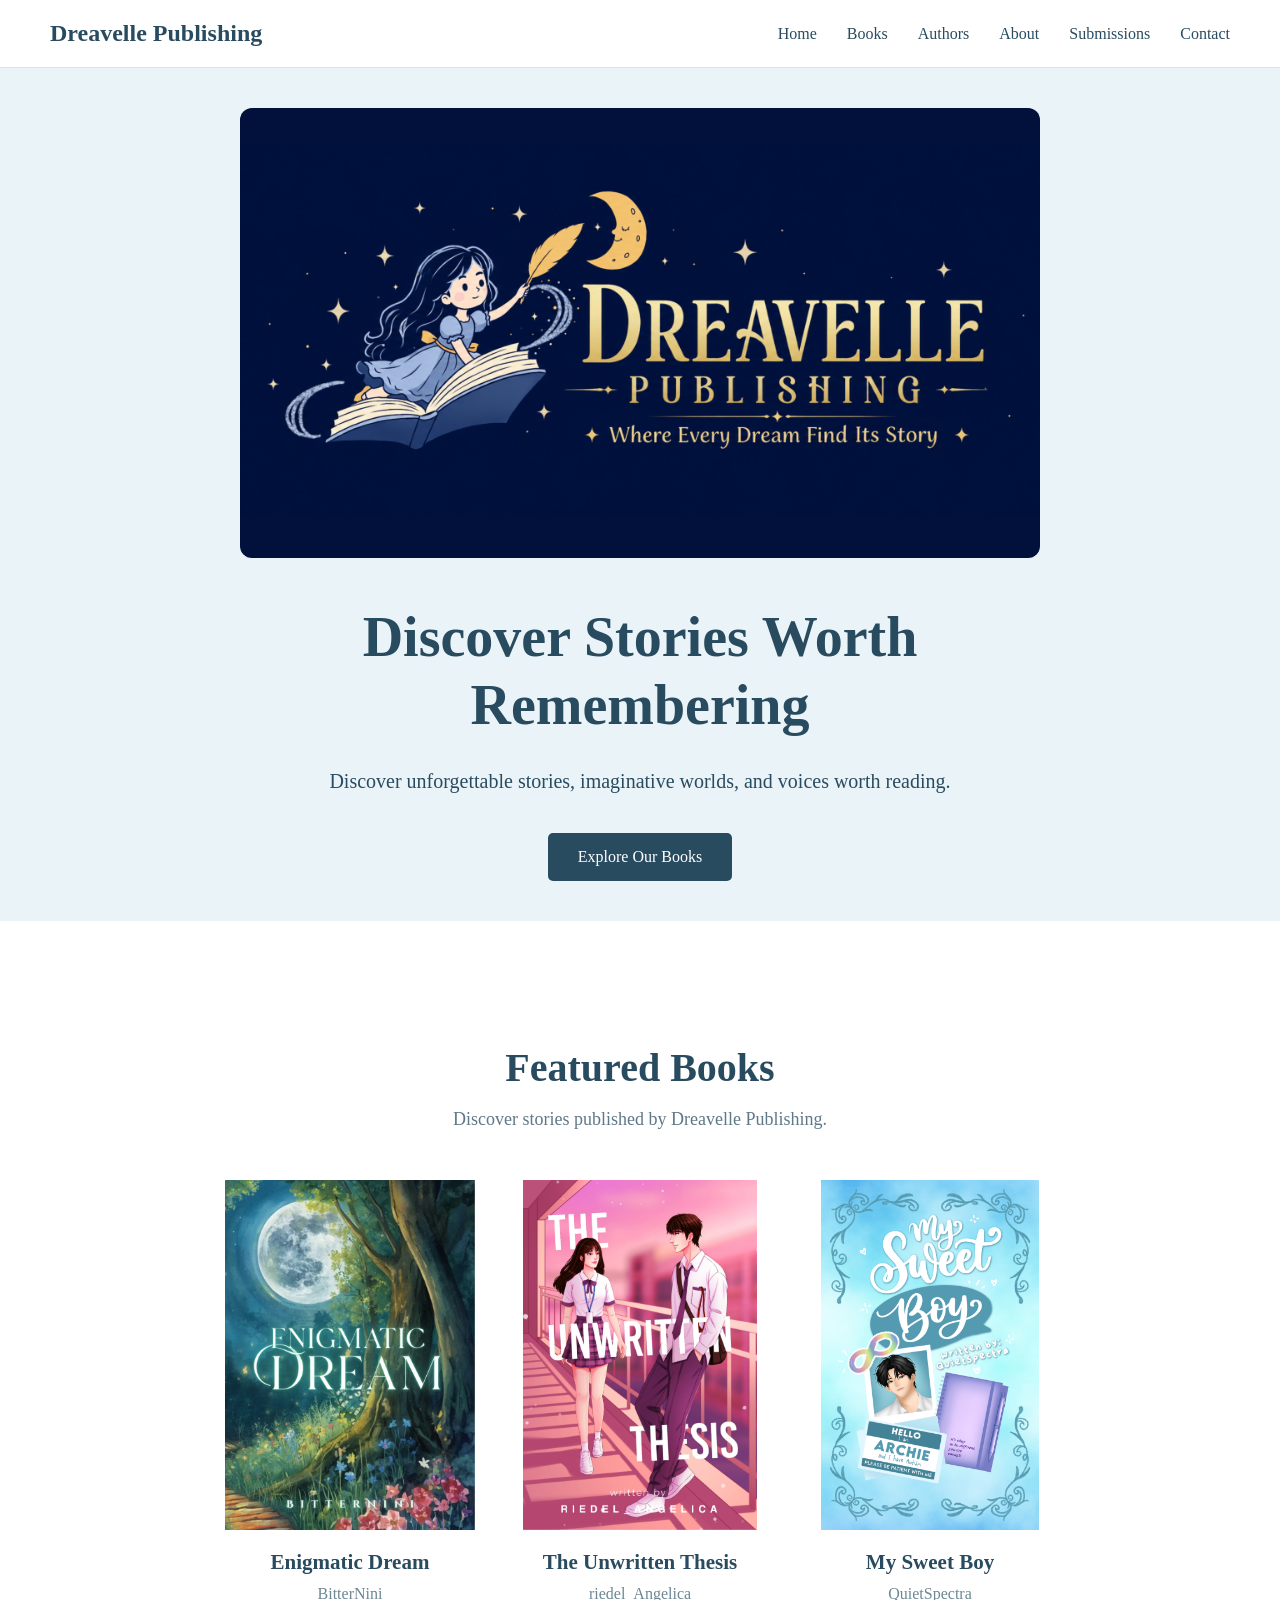
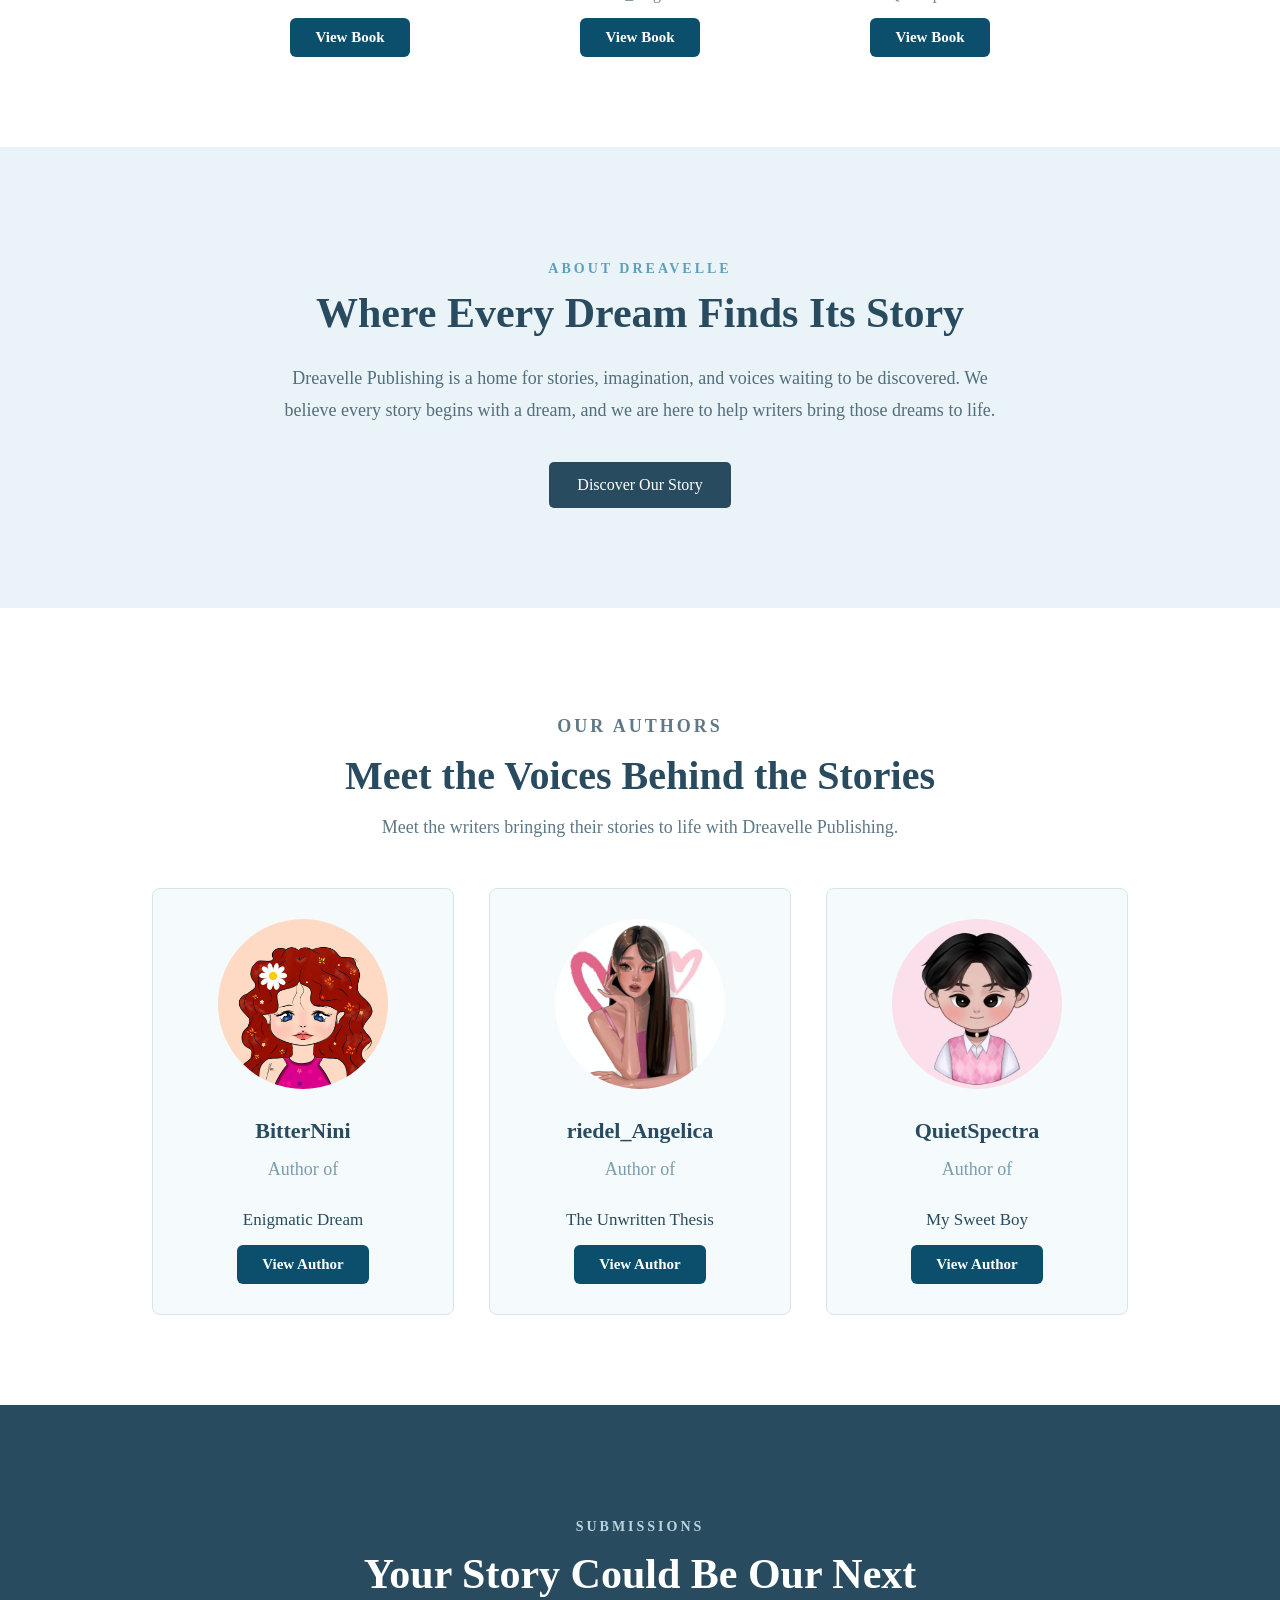
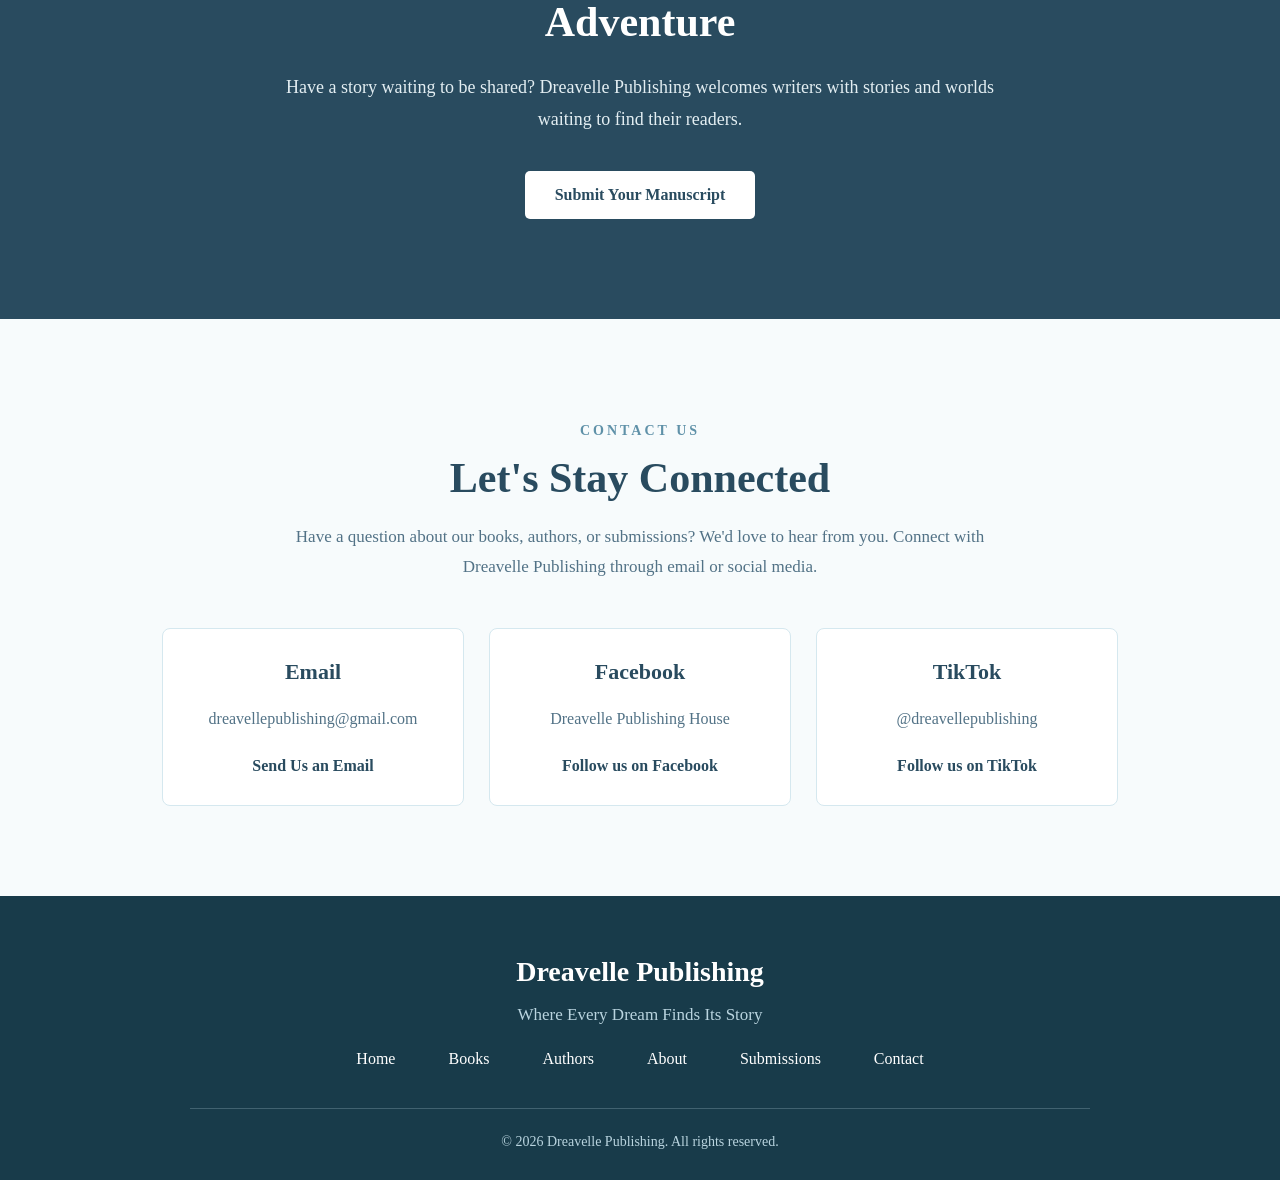
==== commit e9147eb4: "Update About page and correct QuietSpectra details" ====
--- a/index.html
+++ b/index.html
@@ -32,7 +32,7 @@
                 </li>
 
                 <li>
-                    <a href="#about">About</a>
+                    <a href="about.html">About</a>
                 </li>
 
                 <li>
@@ -132,7 +132,7 @@
 
             <h3>My Sweet Boy</h3>
 
-            <p>QuitSpectra</p>
+            <p>QuietSpectra</p>
 <a href="my-sweet-boy.html" class="view-book-button">
     View Book
 </a>
@@ -159,7 +159,7 @@
             those dreams to life.
         </p>
 
-        <a href="#" class="about-button">Discover Our Story</a>
+        <a href="about.html" class="about-button">Discover Our Story</a>
 
     </div>
 
@@ -239,7 +239,7 @@
             <h4>My Sweet Boy</h4>
 
 
-            <a href="quitspectra.html" class="view-author-button">
+            <a href="quietspectra.html" class="view-author-button">
     View Author
 </a>
         </div>
@@ -336,7 +336,7 @@
             <a href="#home">Home</a>
             <a href="#books">Books</a>
             <a href="#authors">Authors</a>
-            <a href="#about">About</a>
+            <a href="about.html">About</a>
             <a href="#submissions">Submissions</a>
             <a href="#contact">Contact</a>
 
--- a/style.css
+++ b/style.css
@@ -548,7 +548,7 @@
     display: inline-block;
     margin-top: 25px;
     padding: 14px 32px;
-    background-color: 0b4f6c;
+    background-color: #0b4f6c;
     color:white;
     text-decoration: none;
     font-size: 17px;
@@ -558,7 +558,7 @@
 }
 
 .order-button:hover {
-    background-color: 083b51;
+    background-color: #083b51;
     transform: translateY(-2px);
 }
 
@@ -674,7 +674,7 @@
     display: inline-block;
     margin-top: 15px;
     padding: 11px 25px;
-    background-color: #0b4f6c;
+   background-color: #0b4f6c;
     color: white;
     text-decoration: none;
     font-size: 15px;
@@ -686,4 +686,187 @@
 .view-author-button:hover {
     background-color: #083b51;
     transform: translateY(-2px);
+}
+
+/* ========================================
+   ABOUT PAGE
+======================================== */
+
+/* Shared About Container */
+.about-container {
+    max-width: 900px;
+    margin: 0 auto;
+    padding: 70px 30px;
+    text-align: center;
+}
+
+/* Small Section Labels */
+.about-label {
+    color: #5f9fba;
+    font-size: 14px;
+    font-weight: bold;
+    letter-spacing: 3px;
+    text-transform: uppercase;
+    margin-bottom: 12px;
+}
+
+/* About Page Headings */
+.our-story-section h2,
+.mission-section h2,
+.vision-section h2,
+.philosophy-section h2 {
+    color: #0b4f6c;
+    font-size: 36px;
+    margin-top: 0;
+    margin-bottom: 30px;
+}
+
+/* About Page Paragraphs */
+.our-story-section p,
+.mission-section p,
+.vision-section p,
+.philosophy-section p {
+    font-size: 18px;
+    line-height: 1.8;
+    margin-bottom: 22px;
+}
+
+/* Our Story */
+.our-story-section {
+    background-color: #eaf4f8;
+    padding-top: 0;
+    padding-bottom: 25px;
+}
+.our-story-section .about-container {
+    padding-top: 30px;
+    padding-bottom: 30px;
+}
+
+/* Mission */
+.mission-section {
+    background-color: white;
+}
+
+/* Vision */
+.vision-section {
+    background-color: #eaf4f8;
+}
+
+/* Philosophy */
+.philosophy-section {
+    background-color: white;
+}
+
+.philosophy-section .about-container {
+    padding-bottom: 35px;
+}
+
+/* Special Tagline */
+.story-tagline {
+    color: #0b4f6c;
+    font-size: 20px !important;
+    margin-top: 35px;
+}
+
+/* About Page Mobile */
+@media (max-width: 768px) {
+
+    .about-container {
+        padding: 50px 25px;
+    }
+
+    .our-story-section h2,
+    .mission-section h2,
+    .vision-section h2,
+    .philosophy-section h2 {
+        font-size: 30px;
+    }
+
+    .our-story-section p,
+    .mission-section p,
+    .vision-section p,
+    .philosophy-section p {
+        font-size: 16px;
+    }
+}
+
+/* =========================
+   SITE FOOTER
+========================= */
+
+.site-footer {
+    background-color: #0b4f6c;
+    color: white;
+    text-align: center;
+    padding: 50px 30px 30px;
+}
+
+.footer-content {
+    max-width: 900px;
+    margin: 0 auto;
+}
+
+.site-footer h2 {
+    color: white;
+    font-size: 28px;
+    margin: 0 0 10px;
+}
+
+.footer-tagline {
+    font-size: 17px;
+    margin-bottom: 25px;
+}
+
+.footer-links {
+    margin-bottom: 30px;
+}
+
+.footer-links a {
+    color: white;
+    text-decoration: none;
+    margin: 0 14px;
+    font-size: 16px;
+}
+
+.footer-links a:hover {
+    text-decoration: underline;
+}
+
+.footer-copyright {
+    font-size: 14px;
+    margin: 0;
+    opacity: 0.85;
+}
+
+/* Footer Mobile */
+@media (max-width: 768px) {
+
+    .site-footer {
+        padding: 40px 20px 25px;
+    }
+
+    .site-footer h2 {
+        font-size: 24px;
+    }
+
+    .footer-tagline {
+        font-size: 15px;
+    }
+
+    .footer-links {
+        display: flex;
+        flex-wrap: wrap;
+        justify-content: center;
+        gap: 12px 20px;
+    }
+
+    .footer-links a {
+        margin: 0;
+        font-size: 15px;
+    }
+
+    .footer-copyright {
+        font-size: 13px;
+        line-height: 1.6;
+    }
 }
